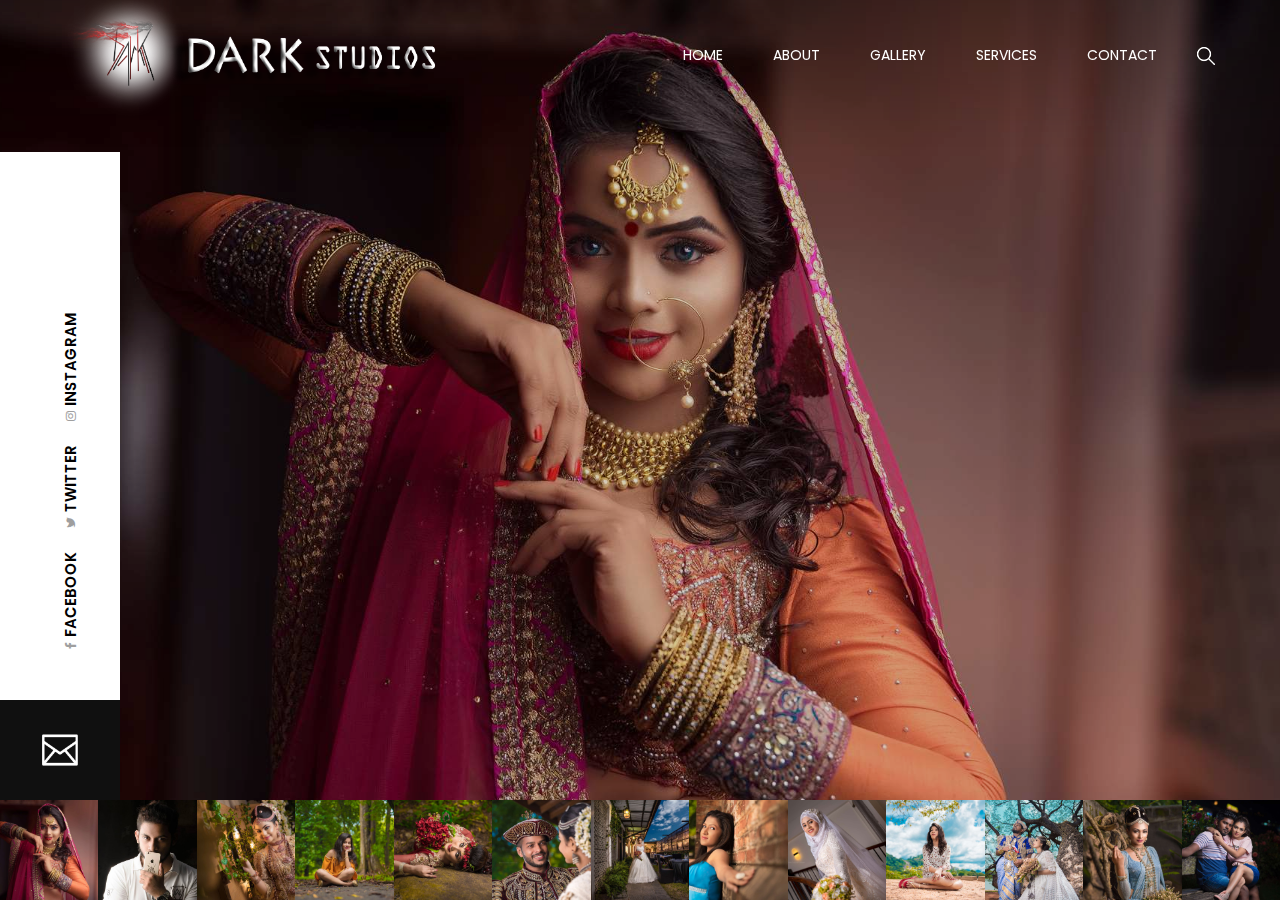
==== index.html @ 2dbd4992 "Add files via upload" ====
<!DOCTYPE html>
<html lang="en">

<head>
    <meta charset="UTF-8">
    <meta name="description" content="dark studios, we chase away your darkness, best studio in sri lanka, photographer, Videography, photography">
    <meta http-equiv="X-UA-Compatible" content="IE=edge">
    <meta name="viewport" content="width=device-width, initial-scale=1, shrink-to-fit=no">
    <!-- The above 4 meta tags *must* come first in the head; any other head content must come *after* these tags -->

    <!-- Title  -->
    <title>Dark Studios | Home</title>

    <!-- Favicon  -->
    <link rel="icon" href="img/core-img/favicon.ico">

    <!-- Core Style CSS -->
    <link rel="stylesheet" href="css/core-style.css">
    <link rel="stylesheet" href="style.css">

    <!-- Responsive CSS -->
    <link href="css/responsive.css" rel="stylesheet">

</head>

<body>
    <!-- Preloader -->
    <div id="preloader">
        <div class="showbox">
            <div class="loader">
                <svg class="circular" viewBox="25 25 50 50">
                    <circle class="path" cx="50" cy="50" r="20" fill="none" stroke-width="2" stroke-miterlimit="10"/>
                </svg>
            </div>
        </div>
        <div class="questions-area text-center">
            <p>Did you know?</p>
            <ul>
                <li>The largest photography competition is 353,768 entries.</li>
                <li>Photography is the toughest profession in the world.</li>
                <li>The world’s largest photo album by dimensions was 13 ft 11.5 in x 17 ft.</li>
                <li>The world’s largest photo mosaic featured 176,175 pictures.</li>
                <li>The world’s largest camera lens was a 5200mm lens attached to a canon.</li>
            </ul>
        </div>
    </div>

    <!-- Gradient Background Overlay -->
    <div class="gradient-background-overlay"></div>

    <!-- Header Area Start -->
    <header class="header-area">
        <div class="container-fluid h-100">
            <div class="row h-100 align-items-center">
                <div class="col-12 h-100">
                    <div class="main-menu h-100">
                        <nav class="navbar h-100 navbar-expand-lg">
                            <!-- Logo Area  -->
                            <a class="navbar-brand" href="index.html"><img src="img/core-img/logo.png" width="450px" alt="Logo"></a>

                            <button class="navbar-toggler" type="button" data-toggle="collapse" data-target="#studioMenu" aria-controls="studioMenu" aria-expanded="false" aria-label="Toggle navigation"><i class="fa fa-bars"></i> Menu</button>

                            <div class="collapse navbar-collapse" id="studioMenu">
                                <!-- Menu Area Start  -->
                                <ul class="navbar-nav ml-auto">
                                    <li class="nav-item active">
                                        <a class="nav-link" href="index.html">Home <span class="sr-only">(current)</span></a>
                                    </li>
                                    <li class="nav-item">
                                        <a class="nav-link" href="about-me.html">About</a>
                                    </li>
                                    <li class="nav-item">
                                        <a class="nav-link" href="portfolio.html">Gallery</a>
                                    </li>
                                    <li class="nav-item">
                                        <a class="nav-link" href="blog.html">Services</a>
                                    </li>
                                    <li class="nav-item">
                                        <a class="nav-link" href="contact.html">contact</a>
                                    </li>
                                </ul>
                                <!-- Search Form -->
                                <div class="header-search-form ml-auto">
                                    <form action="#">
                                        <input type="search" class="form-control" placeholder="Input your keyword then press enter..." id="search" name="search">
                                        <input class="d-none" type="submit" value="submit">
                                    </form>
                                </div>
                                <!-- Search btn -->
                                <div id="searchbtn">
                                    <img src="img/core-img/search.png" alt="">
                                </div>
                            </div>
                        </nav>
                    </div>
                </div>
            </div>
        </div>
    </header>
    <!-- Header Area End -->

    <!-- Social Sidebar Area Start -->
    <div class="social-sidebar-area bg-white">
        <!-- Social Area -->
        <div class="social-info-area">
            <a href="https://www.facebook.com/dark.studios/" data-toggle="tooltip" data-placement="right" title="Facebook"><i class="fa fa-facebook" aria-hidden="true"></i> <span>Facebook</span></a>
            <a href="https://twitter.com/HareeshwarDark" data-toggle="tooltip" data-placement="right" title="Twitter"><i class="fa fa-twitter" aria-hidden="true"></i> <span>Twitter</span></a>
            <a href="https://www.instagram.com/dark_studios2014/" data-toggle="tooltip" data-placement="right" title="Instagram"><i class="fa fa-instagram" aria-hidden="true"></i> <span>Instagram</span></a>

        </div>
        <!-- Message Box -->
        <div class="message-box">
            <a href="#" data-toggle="modal" data-target=".contact-modal-lg"><img src="img/core-img/envelope.png" alt=""></a>
        </div>
    </div>
    <!-- Social Sidebar Area End -->
    
    <!-- ***** Welcome Area Start ***** -->
    <section class="welcome-area">
        <div class="carousel h-100 slide" data-ride="carousel" id="welcomeSlider">
            <!-- Carousel Inner -->
            <div class="carousel-inner h-100">

                <div class="carousel-item h-100 bg-img active" style="background-image: url(img/bg-img/1.jpg);">
                    <!-- <div class="carousel-content h-100">
                        <div class="slide-text">
                            <span></span>
                            <h2>Hello..</h2>
                        </div>
                    </div> -->
                </div>

                <div class="carousel-item h-100 bg-img" style="background-image: url(img/bg-img/2.jpg);">
<!--                     <div class="carousel-content h-100">
                        <div class="slide-text">
                            <span></span>
                            <h2>I'm Harishwar DARK</h2>
                        </div>
                    </div> -->
                </div>
                <div class="carousel-item h-100 bg-img" style="background-image: url(img/bg-img/3.jpg);">
<!--                     <div class="carousel-content h-100">
                        <div class="slide-text">
                            <span></span>
                            <h2>Welcome to Dark Studios</h2>
                        </div>
                    </div> -->
                </div>
                <div class="carousel-item h-100 bg-img" style="background-image: url(img/bg-img/4.jpg);">
<!--                     <div class="carousel-content h-100">
                        <div class="slide-text">
                            <span></span>
                            <h2>We chase away your DARKNESS</h2>
                        </div>
                    </div> -->
                </div>
                <div class="carousel-item h-100 bg-img" style="background-image: url(img/bg-img/5.jpg);">
<!--                     <div class="carousel-content h-100">
                        <div class="slide-text">
                            <span></span>
                            <h2>Epic Photoshoots</h2>
                        </div>
                    </div> -->
                </div>
                <div class="carousel-item h-100 bg-img" style="background-image: url(img/bg-img/6.jpg);">
<!--                     <div class="carousel-content h-100">
                        <div class="slide-text">
                            <span></span>
                            <h2>Beautiful Freeshoots</h2>
                        </div>
                    </div> -->
                </div>
                <div class="carousel-item h-100 bg-img" style="background-image: url(img/bg-img/7.jpg);">
<!--                     <div class="carousel-content h-100">
                        <div class="slide-text">
                            <span></span>
                            <h2>Wedding Photography</h2>
                        </div>
                    </div> -->
                </div>
                <div class="carousel-item h-100 bg-img" style="background-image: url(img/bg-img/8.jpg);">
<!--                     <div class="carousel-content h-100">
                        <div class="slide-text">
                            <span></span>
                            <h2>Videography</h2>
                        </div>
                    </div> -->
                </div>
                <div class="carousel-item h-100 bg-img" style="background-image: url(img/bg-img/9.jpg);">
                    <div class="carousel-content h-100">
                        <div class="slide-text">
                            <span></span>
                            <h2>It is our Passion</h2>
                        </div>
                    </div>
                </div>
                <div class="carousel-item h-100 bg-img" style="background-image: url(img/bg-img/10.jpg);">
<!--                     <div class="carousel-content h-100">
                        <div class="slide-text">
                            <span></span>
                            <h2>An Imagination</h2>
                        </div>
                    </div> -->
                </div>
                <div class="carousel-item h-100 bg-img" style="background-image: url(img/bg-img/11.jpg);">
<!--                     <div class="carousel-content h-100">
                        <div class="slide-text">
                            <span></span>
                            <h2>Something Unique</h2>
                        </div>
                    </div> -->
                </div>
                <div class="carousel-item h-100 bg-img" style="background-image: url(img/bg-img/12.jpg);">
<!--                     <div class="carousel-content h-100">
                        <div class="slide-text">
                            <span></span>
                            <h2>and yet Beautiful</h2>
                        </div>
                    </div> -->
                </div>
                <div class="carousel-item h-100 bg-img" style="background-image: url(img/bg-img/13.jpg);">
<!--                     <div class="carousel-content h-100">
                        <div class="slide-text">
                            <span></span>
                            <h2>High-end Retouching</h2>
                        </div>
                    </div> -->
                </div>
            </div>
            <!-- Carousel Indicators -->
            <ol class="carousel-indicators">
                <li data-target="#welcomeSlider" data-slide-to="0" class="active bg-img" style="background-image: url(img/bg-img/1.jpg);"></li>
                <li data-target="#welcomeSlider" data-slide-to="1" class="bg-img" style="background-image: url(img/bg-img/2.jpg);"></li>
                <li data-target="#welcomeSlider" data-slide-to="2" class="bg-img" style="background-image: url(img/bg-img/3.jpg);"></li>
                <li data-target="#welcomeSlider" data-slide-to="3" class="bg-img" style="background-image: url(img/bg-img/4.jpg);"></li>
                <li data-target="#welcomeSlider" data-slide-to="4" class="bg-img" style="background-image: url(img/bg-img/5.jpg);"></li>
                <li data-target="#welcomeSlider" data-slide-to="5" class="bg-img" style="background-image: url(img/bg-img/6.jpg);"></li>
                <li data-target="#welcomeSlider" data-slide-to="6" class="bg-img" style="background-image: url(img/bg-img/7.jpg);"></li>
                <li data-target="#welcomeSlider" data-slide-to="7" class="bg-img" style="background-image: url(img/bg-img/8.jpg);"></li>
                <li data-target="#welcomeSlider" data-slide-to="8" class="bg-img" style="background-image: url(img/bg-img/9.jpg);"></li>
                <li data-target="#welcomeSlider" data-slide-to="9" class="bg-img" style="background-image: url(img/bg-img/10.jpg);"></li>
                <li data-target="#welcomeSlider" data-slide-to="10" class="bg-img" style="background-image: url(img/bg-img/11.jpg);"></li>
                <li data-target="#welcomeSlider" data-slide-to="11" class="bg-img" style="background-image: url(img/bg-img/12.jpg);"></li>
                <li data-target="#welcomeSlider" data-slide-to="12" class="bg-img" style="background-image: url(img/bg-img/13.jpg);"></li>
            </ol>
        </div>
    </section>
    <!-- ***** Welcome Area End ***** -->

    <!-- ***** Contact Area Start ***** -->
    <div class="contact-popup-form" id="contact-modal-lg">
        <div class="modal fade contact-modal-lg" tabindex="-1" role="dialog" aria-labelledby="contact-modal-lg" aria-hidden="true">
            <div class="modal-dialog modal-lg modal-dialog-centered">
                <div class="modal-content">
                    <div class="container-fluid">
                        <div class="row">
                            <div class="col-12">
                                <div class="contact-heading-text text-center mb-30">
                                    <span></span>
                                    <h2>Contact Me ;)</h2>
                                </div>
                            </div>
                        </div>
                    </div>
                    <!-- Contact Form Area -->
                    <div class="contact-form-area">
                        <div class="container-fluid">
                            <form action="#" method="post">
                                <div class="row">
                                    <div class="col-12 col-md-4">
                                        <input type="text" class="form-control" name="name" id="name" placeholder="Your Name">
                                    </div>
                                    <div class="col-12 col-md-4">
                                        <input type="email" class="form-control" name="email" id="email" placeholder="Your Email">
                                    </div>
                                    <div class="col-12 col-md-4">
                                        <input type="text" class="form-control" name="subject" id="subject" placeholder="Subject">
                                    </div>
                                    <div class="col-12">
                                        <textarea name="message" class="form-control" id="message" cols="30" rows="10" placeholder="Message"></textarea>
                                    </div>
                                    <div class="col-12 text-center">
                                        <button type="submit" class="btn studio-btn mt-3"><img src="img/core-img/logo-icon.png" alt=""> Send</button>
                                    </div>
                                </div>
                            </form>
                        </div>
                    </div>
                </div>
            </div>
        </div>
    </div>
    <!-- ***** Contact Area End ***** -->



    <!-- jQuery (Necessary for All JavaScript Plugins) -->
    <script src="js/jquery/jquery-2.2.4.min.js"></script>
    <!-- Popper js -->
    <script src="js/popper.min.js"></script>
    <!-- Bootstrap js -->
    <script src="js/bootstrap.min.js"></script>
    <!-- Plugins js -->
    <script src="js/plugins.js"></script>
    <!-- Active js -->
    <script src="js/active.js"></script>

</body>

</html>
---- css/core-style.css ----
/* [Master Stylesheet] */

/* ------------- Index of Stylesheet -------------
:: 1.0 Import Web Fonts
:: 2.0 Import All CSS
:: 3.0 Common/Base CSS
:: 4.0 Header Area CSS
:: 5.0 Sidebar Area CSS
:: 6.0 Welcome Area CSS
:: 7.0 About Me Area CSS
:: 8.0 Follow Instagram Area CSS
:: 9.0 Footer Area CSS
:: 10.0 Portfolio Area CSS
:: 11.0 Blog & Contact Area CSS
:: 12.0 Elements Area CSS
------------------------------------------------ */

/* :: 1.0 Import Web Fonts */

@import url('https://fonts.googleapis.com/css?family=Poppins:300,400,500,600,700');

/* :: 2.0 Import All CSS */

@import '../css/bootstrap.min.css';
@import '../css/owl.carousel.css';
@import '../css/font-awesome.min.css';
@import '../css/pe-icon-7-stroke.css';
@import '../css/magnific-popup.css';
@import '../css/animate.css';

/* :: 3.0 Common/Base CSS */

* {
    margin: 0;
    padding: 0;
}

body {
    font-family: 'Poppins', sans-serif;
    font-weight: 400;
    overflow-x: hidden;
}

h1,
h2,
h3,
h4,
h5,
h6 {
    color: #1d1d1d;
    line-height: 1.2;
    font-family: 'Poppins', sans-serif;
    font-weight: 500;
}

p {
    color: #838383;
    font-size: 15px;
    line-height: 2;
    font-family: 'Poppins', sans-serif;
    font-weight: 400;
}

a:focus {
    outline: 0 solid;
}

a,
a:hover,
a:focus {
    -webkit-transition: all 500ms ease 0s;
    transition: all 500ms ease 0s;
    text-decoration: none;
    outline: none;
    font-size: 14px;
    color: #000;
    font-family: 'Poppins', sans-serif;
    font-weight: 400;
}

#preloader {
    position: fixed;
    z-index: 9999;
    width: 100%;
    height: 100%;
    background-color: #f2f4f8;
    top: 0;
    left: 0;
    display: -webkit-box;
    display: -ms-flexbox;
    display: flex;
    -webkit-box-pack: center;
    -ms-flex-pack: center;
    justify-content: center;
    -webkit-box-align: center;
    -ms-flex-align: center;
    align-items: center;
}

.questions-area ul li {
    display: none;
    font-size: 14px;
    font-weight: 500;
    color: #1d1d1d;
    -webkit-transition-duration: 500ms;
    transition-duration: 500ms;
}

.questions-area ul li.question-show {
    display: block;
}

.questions-area {
    padding: 0 15px;
    position: absolute;
    bottom: 100px;
    z-index: 15;
    width: 100%;
    height: auto;
    left: 0;
}

.questions-area p {
    margin-bottom: 0;
}

.showbox {
    position: relative;
    top: 0;
    bottom: 0;
    left: 0;
    right: 0;
    padding: 0;
}

.loader {
    position: relative;
    margin: 0 auto;
    width: 60px;
}

.loader:before {
    content: '';
    display: block;
    padding-top: 100%;
}

.circular {
    -webkit-animation: rotate 2s linear infinite;
    animation: rotate 2s linear infinite;
    height: 100%;
    -webkit-transform-origin: center center;
    transform-origin: center center;
    width: 100%;
    position: absolute;
    top: 0;
    bottom: 0;
    left: 0;
    right: 0;
    margin: auto;
}

.path {
    stroke-dasharray: 1, 200;
    stroke-dashoffset: 0;
    -webkit-animation: dash 1.5s ease-in-out infinite, color 6s ease-in-out infinite;
    animation: dash 1.5s ease-in-out infinite, color 6s ease-in-out infinite;
    stroke-linecap: round;
}

@-webkit-keyframes rotate {
    100% {
        -webkit-transform: rotate(360deg);
        transform: rotate(360deg);
    }
}

@keyframes rotate {
    100% {
        -webkit-transform: rotate(360deg);
        transform: rotate(360deg);
    }
}

@-webkit-keyframes dash {
    0% {
        stroke-dasharray: 1, 200;
        stroke-dashoffset: 0;
    }
    50% {
        stroke-dasharray: 89, 200;
        stroke-dashoffset: -35px;
    }
    100% {
        stroke-dasharray: 89, 200;
        stroke-dashoffset: -124px;
    }
}

@keyframes dash {
    0% {
        stroke-dasharray: 1, 200;
        stroke-dashoffset: 0;
    }
    50% {
        stroke-dasharray: 89, 200;
        stroke-dashoffset: -35px;
    }
    100% {
        stroke-dasharray: 89, 200;
        stroke-dashoffset: -124px;
    }
}

@-webkit-keyframes color {
    100%,
    0% {
        stroke: #d62d20;
    }
    40% {
        stroke: #0057e7;
    }
    66% {
        stroke: #008744;
    }
    80%,
    90% {
        stroke: #ffa700;
    }
}

@keyframes color {
    100%,
    0% {
        stroke: #d62d20;
    }
    40% {
        stroke: #0057e7;
    }
    66% {
        stroke: #008744;
    }
    80%,
    90% {
        stroke: #ffa700;
    }
}

ul,
ol {
    margin: 0;
}

ol li,
ul li {
    list-style: outside none none;
}

img {
    height: auto;
    max-width: 100%;
}

.studio-table {
    display: table;
    z-index: 9;
    position: absolute;
    width: 100%;
    height: 100%;
    margin: 0;
}

.studio-table-cell {
    display: table-cell;
    vertical-align: middle;
}

.mt-15 {
    margin-top: 15px;
}

.mt-30 {
    margin-top: 30px;
}

.mt-50 {
    margin-top: 50px;
}

.mt-70 {
    margin-top: 70px;
}

.mt-100 {
    margin-top: 100px;
}

.mb-15 {
    margin-bottom: 15px;
}

.mb-30 {
    margin-bottom: 30px;
}

.mb-50 {
    margin-bottom: 50px;
}

.ml-15 {
    margin-left: 15px;
}

.ml-30 {
    margin-left: 30px;
}

.mr-15 {
    margin-right: 15px;
}

.mr-30 {
    margin-right: 30px;
}

.mb-70 {
    margin-bottom: 70px;
}

.mb-100 {
    margin-bottom: 100px;
}

.bg-img {
    background-position: center center;
    background-size: cover;
    background-repeat: no-repeat;
}

.bg-gray {
    background-color: #f6f6f6;
}

.bg-transparent {
    background-color: transparent;
}

.bg-transparent-dark {
    background-color: rgba(0, 0, 0, 0.5) !important;
}

.bg-transparent-light {
    background-color: rgba(255, 255, 255, 0.5) !important;
}

.font-bold {
    font-weight: 700;
}

.font-light {
    font-weight: 300;
}

.height-500 {
    height: 500px !important;
}

.height-600 {
    height: 600px !important;
}

.height-700 {
    height: 700px !important;
}

.height-800 {
    height: 800px !important;
}

#scrollUp {
    background-color: #222;
    border-radius: 0;
    bottom: 100px;
    box-shadow: 0 2px 6px 0 rgba(0, 0, 0, 0.3);
    color: #fff;
    font-size: 24px;
    height: 40px;
    line-height: 40px;
    right: 0;
    text-align: center;
    width: 35px;
}

.section_padding_100 {
    padding: 100px 0;
}

.section_padding_50 {
    padding: 50px 0;
}

.section_padding_100_70 {
    padding: 100px 0 70px;
}

.section_padding_100_50 {
    padding: 100px 0 50px;
}

.section_padding_100_0 {
    padding: 100px 0 0;
}

.section_padding_0_100 {
    padding: 0 0 100px;
}

.section_heading {
    margin-bottom: 50px;
    position: relative;
    z-index: 1;
}

.section_heading h2 {
    font-size: 48px;
    margin-bottom: 0;
    text-transform: uppercase;
}

.section_heading.text-left {
    text-align: left !important;
}

.studio-btn {
    display: inline-block;
    color: #fff;
    background-color: #1d1d1d;
    height: 52px;
    padding: 0 15px;
    border-radius: 0;
    line-height: 52px;
    font-size: 16px;
    min-width: 140px;
}

.studio-btn > img {
    padding-right: 5px;
}

.studio-btn:hover,
.studio-btn:focus {
    color: #fff;
    font-size: 16px;
}

/* :: 4.0 Header Area CSS */

.header-area {
    width: 100%;
    height: 110px;
    position: fixed;
    z-index: 1000;
    top: 0;
    left: 0;
    padding: 0 34px;
}

#searchbtn {
    cursor: pointer;
    margin-left: 15px;
}

.header-search-form,
.search-form-on .navbar-nav {
    display: none;
}

.search-form-on .header-search-form {
    display: block;
}

.header-area .main-menu .nav-link {
    font-size: 14px;
    text-transform: uppercase;
    color: #ffffff;
    padding: 0 25px;
}

.header-area .main-menu .nav-link:hover,
.header-area .main-menu .nav-link:focus {
    color: #fff;
}

.dropdown-menu.show {
    border: none;
    padding: 15px 0;
    box-shadow: 0 5px 40px rgba(0, 0, 0, 0.15);
    margin-top: 15px;
}

.dropdown-item {
    text-transform: uppercase;
    font-size: 13px;
}

.dropdown-item:hover {
    color: #000;
    font-size: 13px;
}

.header-search-form form input {
    width: 600px;
    height: 35px;
    padding: 5px 15px;
    font-size: 12px;
    color: #fff;
    border: none;
    background-color: transparent;
    border: 2px solid rgba(255, 255, 255, 0.6);
    border-radius: 30px;
    -webkit-transition-duration: 500ms;
    transition-duration: 500ms;
}

.header-search-form form input:focus {
    box-shadow: none;
    border-color: rgba(255, 255, 255, 1);
    background-color: transparent;
}

.gradient-background-overlay {
    position: fixed;
    z-index: 3;
    top: 0;
    left: 0;
    width: 100%;
    height: 150px;
}

.gradient-background-overlay:before {
    content: "";
    position: absolute;
    height: 150px;
    width: 100%;
    z-index: -1;
    top: 0;
    left: 0;
    background: rgba(0, 0, 0, 0.3);
    background: -webkit-linear-gradient(top, rgba(0, 0, 0, 0.3) 0%, rgba(0, 0, 0, 0.01) 90%, rgba(0, 0, 0, 0) 100%);
    background: linear-gradient(to bottom, rgba(0, 0, 0, 0.3) 0%, rgba(0, 0, 0, 0.01) 90%, rgba(0, 0, 0, 0) 100%);
}

/* :: 5.0 Sidebar Area CSS */

.social-sidebar-area {
    width: 120px;
    height: 72%;
    background-color: transparent;
    position: fixed;
    bottom: 100px;
    left: 0;
    z-index: 100;
    overflow: hidden;
}

.social-info-area {
    display: -webkit-box;
    display: -ms-flexbox;
    display: flex;
    -webkit-transform: rotate(-90deg);
    transform: rotate(-90deg);
    position: absolute;
    bottom: 300px;
    left: -110px;
    z-index: 10;
    -webkit-box-pack: center;
    -ms-flex-pack: center;
    justify-content: center;
    -webkit-box-align: center;
    -ms-flex-align: center;
    align-items: center;
}

.social-info-area a {
    text-transform: uppercase;
    font-size: 15px;
    font-weight: 600;
    display: -webkit-box;
    display: -ms-flexbox;
    display: flex;
    -webkit-box-align: center;
    -ms-flex-align: center;
    align-items: center;
    padding: 12px;
    line-height: 1;
}

.social-info-area a i {
    font-size: 12px;
    color: #9f9f9f;
    margin-right: 5px;
}

.message-box > a {
    width: 120px;
    height: 100px;
    position: absolute;
    left: 0;
    bottom: 0;
    background-color: #101010;
    text-align: center;
    color: #fff;
    font-size: 30px;
    display: -moz-flex;
    display: -ms-flex;
    display: -o-flex;
    display: -webkit-box;
    display: -ms-flexbox;
    display: flex;
    -webkit-box-align: center;
    -ms-flex-align: center;
    align-items: center;
    -webkit-box-pack: center;
    -ms-flex-pack: center;
    justify-content: center;
}

.message-box > a > img {
    max-width: 40px;
}

/* :: 6.0 Welcome Area CSS */

.welcome-area {
    position: relative;
    z-index: 2;
    width: 100%;
    height: 100vh !important;
}

.carousel-indicators {
    position: fixed;
    right: 0;
    bottom: 0;
    left: 0;
    width: 100%;
    height: auto;
    margin: 0;
    z-index: 9999;
}

.carousel-indicators li {
    width: 100%;
    height: 100px;
    margin-right: 0;
    margin-left: 0;
    text-indent: -9999999px;
    background-color: #fff;
    cursor: pointer;
    -webkit-transition-duration: 500ms;
    transition-duration: 500ms;
}

.carousel-indicators li:after,
.carousel-indicators li:before {
    display: none;
}

.carousel-indicators li.active:after {
    content: '';
    display: block;
    width: 16px;
    height: 16px;
    top: -26px;
    z-index: 1100;
    position: absolute;
    background-image: url(../img/core-img/active.png);
}

.carousel-item:after {
    position: absolute;
    width: 100%;
    height: 100%;
    top: 0;
    left: 0;
    background-color: rgba(0, 0, 0, 0.17);
    content: '';
    z-index: -1;
}

.carousel-content {
    display: -webkit-box;
    display: -ms-flexbox;
    display: flex;
    -webkit-box-align: center;
    -ms-flex-align: center;
    align-items: center;
}

.slide-text {
    padding: 25px 30px 15px;
    border-left: 3px solid #fff;
    margin-left: 200px;
    background-color: rgba(255, 255, 255, 0.2);
    display: -webkit-box;
    display: -ms-flexbox;
    display: flex;
    -webkit-box-align: baseline;
    -ms-flex-align: baseline;
    align-items: baseline;
    margin-top: -100px;
}

.slide-text h2 {
    margin-bottom: 0;
    font-size: 36px;
    color: #fff;
    line-height: 1;
}

.slide-text span {
    font-size: 100px;
    color: #fff;
    line-height: 1;
    font-weight: 100;
}

/* :: 7.0 About Me Area CSS */

.about-content span {
    width: 30px;
    height: 2px;
    background-color: #bebebe;
    margin: 0 auto 30px;
    display: block;
}

.about-content h2 {
    margin-bottom: 40px;
    font-size: 36px;
}

.single-service-area img {
    margin-bottom: 50px;
}

.single-service-area h5 {
    margin-bottom: 20px;
}

.single-pie-bar h6 {
    margin-top: 15px;
    margin-bottom: 0;
}

/* :: 8.0 Follow Instagram Area CSS */

.follow-me-instagram-area {
    border-top: 1px solid #dcdcdc;
    margin-bottom: 80px;
}

.follow-me-title h5 {
    margin: 30px 0;
    font-size: 18px;
}

.single-instagram-feeds a {
    position: absolute;
    width: 100%;
    height: 100%;
    background-color: rgba(34, 34, 34, 0.7);
    top: 0;
    display: -webkit-box;
    display: -ms-flexbox;
    display: flex;
    -webkit-box-align: center;
    -ms-flex-align: center;
    align-items: center;
    color: #fff;
    font-size: 30px;
    -webkit-box-pack: center;
    -ms-flex-pack: center;
    justify-content: center;
    opacity: 0;
    -ms-filter: "progid:DXImageTransform.Microsoft.Alpha(Opacity=0)";
    -webkit-transition-duration: 500ms;
    transition-duration: 500ms;
}

.single-instagram-feeds:hover a {
    opacity: 1;
    -ms-filter: "progid:DXImageTransform.Microsoft.Alpha(Opacity=100)";
}

/* :: 9.0 Footer Area CSS */

.footer-area {
    position: fixed;
    z-index: 100;
    background-color: #1d1d1d;
    height: 80px;
    width: 100%;
    padding: 0 35px;
    bottom: 0;
    left: 0;
}

.single-footer-content {
    display: -webkit-box;
    display: -ms-flexbox;
    display: flex;
    -webkit-box-align: center;
    -ms-flex-align: center;
    align-items: center
}

.single-footer-content > a {
    font-size: 14px;
    font-weight: 600;
    color: #fff;
    margin-left: 5px;
    line-height: 1;
}

/* :: 10.0 Portfolio Area CSS */

.gallery_area {
    height: calc(100% - 380px);
    width: calc(100% - 245px);
    overflow-y: scroll;
    position: fixed;
    z-index: 1;
    top: 200px;
    left: 185px;
    right: 60px;
    padding-right: 45px;
}

.portfolio-menu button {
    background-color: transparent;
    font-size: 15px;
    color: #838383;
    padding: 0 20px;
    -webkit-transition-duration: 500ms;
    transition-duration: 500ms;
}

.portfolio-menu button.active,
.portfolio-menu button:hover {
    color: #1d1d1d;
}

.portfolio-menu button:focus {
    box-shadow: none;
}

.gallery_menu {
    margin-bottom: 100px;
}

.column_single_gallery_item {
    margin-bottom: 30px;
}

.column_single_gallery_item img {
    width: 100%;
}

.hover_overlay {
    position: absolute;
    width: calc(100% - 30px);
    height: 100%;
    background-color: rgba(0, 0, 0, 0.3);
    top: 0;
    left: 15px;
    display: -webkit-box;
    display: -ms-flexbox;
    display: flex;
    -webkit-box-align: center;
    -ms-flex-align: center;
    align-items: center;
    -webkit-box-pack: center;
    -ms-flex-pack: center;
    justify-content: center;
    opacity: 0;
    -ms-filter: "progid:DXImageTransform.Microsoft.Alpha(Opacity=0)";
    -webkit-transition-duration: 500ms;
    transition-duration: 500ms;
}

.hover_overlay a {
    font-size: 30px;
    color: #fff;
}

.column_single_gallery_item:hover .hover_overlay {
    opacity: 1;
    -ms-filter: "progid:DXImageTransform.Microsoft.Alpha(Opacity=100)";
}

/* :: 11.0 Blog & Contact Area CSS */

.blog-content span,
.contact-heading-text span {
    display: block;
    width: 30px;
    height: 3px;
    background-color: #bebebe;
    margin: 0 auto 30px;
}

.blog-content h2,
.contact-heading-text h2 {
    font-size: 36px;
}

.contact-heading-text h2,
.blog-content p {
    margin-bottom: 50px;
}

.post-date,
.post-date:hover,
.post-date:focus {
    display: block;
    font-size: 14px;
    margin-bottom: 5px;
    font-weight: 500;
}

.post-author,
.post-author:hover,
.post-author:focus {
    font-size: 12px;
    text-transform: uppercase;
    color: #838383;
    display: block;
    margin-bottom: 50px;
}

.pagination-area .page-link {
    color: #1d1d1d;
    border: none;
    font-size: 16px;
    font-weight: 500;
    position: relative;
    z-index: 1;
}

.page-item.active .page-link {
    z-index: 1;
    color: #1d1d1d;
    background-color: transparent;
    border-color: transparent;
    padding-right: 80px;
}

.page-item.active .page-link:after {
    content: '';
    width: 70px;
    height: 2px;
    background-color: #1d1d1d;
    position: absolute;
    bottom: 13px;
    left: 45px;
}

.contact-form-area form .form-control {
    margin-bottom: 30px;
    font-size: 14px;
    font-style: italic;
    height: 60px;
    border-bottom: 2px solid #c0c0c0;
    border-top: 0;
    border-left: 0;
    border-radius: 0;
    border-right: none;
    background-color: transparent;
    -webkit-transition-duration: 500ms;
    transition-duration: 500ms;
}

.contact-form-area form .form-control:focus {
    box-shadow: none;
    border-color: #1d1d1d;
    -webkit-transition-duration: 500ms;
    transition-duration: 500ms;
}

.contact-form-area form textarea.form-control {
    height: 200px;
}

.map-area {
    position: relative;
    z-index: 1;
    padding-bottom: 100px;
}

#googleMap {
    width: 100%;
    height: 485px;
    position: relative;
    z-index: 1;
}

.contact-core-info {
    position: absolute;
    top: 30px;
    width: 280px;
    background-color: #1d1d1d;
    z-index: 1000;
    left: -90px;
    padding: 15px 40px;
    text-align: center;
    height: calc(100% - 60px);
}

.contact-core-info img {
    margin-bottom: 50px;
}

.contact-core-info .single-footer-content {
    display: block;
    margin-bottom: 10px;
    text-align: center;
}

.contact-core-info .single-footer-content img {
    display: block;
    margin: 0 auto 10px;
}

.contact-popup-form .modal-content {
    padding: 50px;
}

.contact-popup-form .modal-content {
    padding: 50px;
    border: none;
    box-shadow: 0 5px 50px rgba(0, 0, 0, 0.15);
    background-color: rgba(255, 255, 255, 0.9);
}

/* :: 12.0 Elements Area CSS */

/* Accordians */

.elements-title h2 {
    font-size: 36px;
    margin-bottom: 100px;
}

.panel {
    background-color: #fff;
    border: 0 solid transparent;
    border-radius: 4px;
    box-shadow: 0 0 0 transparent;
    margin-bottom: 15px;
}

.single-accordion:last-of-type {
    margin-bottom: 0px;
}

.single-accordion h6 a {
    background-color: #1d1d1d;
    border-radius: 0;
    color: #fff;
    display: block;
    margin: 0;
    padding: 20px 60px 20px 20px;
    position: relative;
    font-size: 16px;
    text-transform: capitalize;
    font-weight: 500;
}

.single-accordion h6 a.collapsed {
    background-color: #aeaeae;
    color: #fff;
}

.single-accordion h6 a span {
    font-size: 10px;
    position: absolute;
    right: 20px;
    text-align: center;
    top: 25px;
}

.single-accordion h6 a.collapsed span.accor-close {
    opacity: 0;
    -ms-filter: "progid:DXImageTransform.Microsoft.Alpha(Opacity=0)";
    filter: alpha(opacity=0);
}

span.accor-open {
    opacity: 0;
    -ms-filter: "progid:DXImageTransform.Microsoft.Alpha(Opacity=0)";
    filter: alpha(opacity=0);
}

.single-accordion h6 a.collapsed span.accor-open {
    opacity: 1;
    -ms-filter: "progid:DXImageTransform.Microsoft.Alpha(Opacity=100)";
    filter: alpha(opacity=100);
}

.single-accordion h6 {
    margin-bottom: 0;
    text-transform: uppercase;
}

.single-accordion .accordion-content {
    border-top: 0 solid transparent;
    box-shadow: none;
}

.single-accordion .accordion-content p {
    padding: 20px 15px 5px;
    margin-bottom: 0;
}

/* barfiller */

.single_progress_bar {
    margin-bottom: 20px;
}

.single_progress_bar:last-of-type {
    margin-bottom: 0;
}

.barfiller {
    background: #e0e0e0;
    border: none;
    border-radius: 0;
    box-shadow: none;
    height: 2px;
    margin-bottom: 5px;
    position: relative;
    width: 100%;
}

.barfiller .fill {
    display: block;
    position: relative;
    width: 0px;
    height: 100%;
    background: #333;
    z-index: 1;
}

.barfiller .tipWrap {
    display: none;
}

.barfiller .tip {
    margin-top: 15px;
    font-size: 15px;
    color: #838383;
    left: 0px;
    position: absolute;
    z-index: 2;
    background: transparent;
}

.barfiller .tip:after {
    display: none;
}

.single_progress_bar p {
    margin-bottom: 0;
    margin-top: 10px;
}

/* Cool Facts */

.counter-area h2 {
    font-size: 36px;
}

.counter-area h6 {
    margin-bottom: 0;
    color: #838383;
}

.studio-btn.studio-btn-2 {
    background-color: transparent;
    border: 2px solid #1d1d1d;
    color: #1d1d1d;
}

.studio-btn.studio-btn-4 {
    background-color: transparent;
    border: 2px solid #aeaeae;
    color: #aeaeae;
}

/* Sonar CSS */

.carousel-indicators li.active:before {
    content: '';
    display: inline-block;
    position: absolute;
    width: 14px;
    height: 14px;
    border-radius: 50%;
    top: -25px;
    left: 1px;
    -webkit-animation: sonar-effect 1s ease-in-out .1s infinite;
    animation: sonar-effect 1s ease-in-out .1s infinite;
    z-index: 1;
    background-color: #fff;
}


@-webkit-keyframes sonar-effect {
    0% {
        opacity: 0;
        -ms-filter: "progid:DXImageTransform.Microsoft.Alpha(Opacity=0)";
    }
    50% {
        opacity: 0.5;
        -ms-filter: "progid:DXImageTransform.Microsoft.Alpha(Opacity=50)";
        box-shadow: 0 0 0 3px #fff, 0 0 5px 5px #fff, 0 0 0 5px #fff;
    }
    100% {
        box-shadow: 0 0 0 3px #fff, 0 0 5px 5px #fff, 0 0 0 5px #fff;
        -webkit-transform: scale(1.5);
        transform: scale(1.5);
        opacity: 0;
        -ms-filter: "progid:DXImageTransform.Microsoft.Alpha(Opacity=0)";
    }
}


@keyframes sonar-effect {
    0% {
        opacity: 0;
        -ms-filter: "progid:DXImageTransform.Microsoft.Alpha(Opacity=0)";
    }
    50% {
        opacity: 0.5;
        -ms-filter: "progid:DXImageTransform.Microsoft.Alpha(Opacity=50)";
        box-shadow: 0 0 0 3px #fff, 0 0 5px 5px #fff, 0 0 0 5px #fff;
    }
    100% {
        box-shadow: 0 0 0 3px #fff, 0 0 5px 5px #fff, 0 0 0 5px #fff;
        -webkit-transform: scale(1.5);
        transform: scale(1.5);
        opacity: 0;
        -ms-filter: "progid:DXImageTransform.Microsoft.Alpha(Opacity=0)";
    }
}
---- style.css ----
/* ----------------------------------------------------------
    :: Template Name: Studio - Creative Photography Template
    :: Author: Colorlib
    :: Author URL: https://colorlib.com
    :: Version: 1.0.0
    :: Created: 31 January 2018
    :: Last Updated: 31 January 2018
    ---------------------------------------------------------- */

    /* ============ PLACE YOUR CUSTOM CSS HERE ============ */
---- css/responsive.css ----
@media only screen and (min-width: 992px) and (max-width: 1199px) {
    .social-sidebar-area,
    .message-box > a {
        width: 80px;
    }
    .message-box > a {
        height: 80px;
    }
    .social-info-area {
        left: -160px;
    }
    .gallery_area {
        height: calc(100% - 380px);
        width: calc(100% - 180px);
        left: 120px;
        right: 60px;
        padding-right: 45px;
    }
    .social-sidebar-area {
        height: 65%;
    }
    .social-info-area {
        left: -25px;
        bottom: 190px;
    }
    .social-info-area > a > span {
        display: none;
    }
    .social-info-area a i {
        font-size: 14px;
        margin-right: 10px;
    }
}

@media only screen and (min-width: 768px) and (max-width: 991px) {
    .navbar {
        padding: 0;
    }
    .navbar-toggler {
        padding: 0;
        font-size: 20px;
        background-color: transparent;
        border: none;
        border-radius: 6px;
        width: 120px;
        height: 35px;
        color: #fff;
        line-height: 28px;
        margin: 38px 0;
        border: 2px solid #fff;
        font-weight: 400;
    }
    #studioMenu {
        padding: 30px;
        background-color: #1d1d1d;
        z-index: 1002;
    }
    .header-area .main-menu .nav-link {
        padding: 5px 15px;
    }
    .header-search-form form input {
        width: 570px;
        margin-bottom: 15px;
    }
    .social-sidebar-area,
    .message-box > a {
        width: 80px;
    }
    .message-box > a {
        height: 80px;
    }
    .social-sidebar-area {
        bottom: 50px;
        height: 70%;
    }
    .social-info-area {
        left: -25px;
        bottom: 190px;
    }
    .social-info-area > a > span {
        display: none;
    }
    .social-info-area a i {
        font-size: 14px;
        margin-right: 10px;
    }
    .slide-text {
        margin-left: 120px;
        margin-top: -50px;
    }
    .carousel-indicators li {
        height: 50px;
    }
    .slide-text span {
        font-size: 60px;
    }
    .gallery_area {
        height: calc(100% - 380px);
        width: calc(100% - 130px);
        left: 100px;
        right: 30px;
        padding-right: 30px;
    }
    .portfolio-menu button {
        padding: 0 10px;
    }
    .counter-area h2 {
        font-size: 24px;
    }
    .counter-area h6 {
        font-size: 12px;
    }
    .elements-title h2 {
        font-size: 24px;
        margin-bottom: 50px;
    }
}

@media only screen and (min-width: 320px) and (max-width: 767px) {
    p {
        font-size: 14px;
    }
    .navbar {
        padding: 0;
    }
    .navbar-toggler {
        padding: 0;
        font-size: 16px;
        background-color: transparent;
        border-radius: 6px;
        width: 90px;
        height: 30px;
        color: #fff;
        line-height: 28px;
        margin: 20px 0;
        border: 2px solid #fff;
        font-weight: 400;
    }
    #studioMenu {
        padding: 20px;
        background-color: #1d1d1d;
        z-index: 1002;
    }
    .header-area .main-menu .nav-link {
        padding: 5px 15px;
    }
    .header-search-form form input {
        width: 570px;
        margin-bottom: 15px;
    }
    .header-area {
        height: 70px;
        padding: 0 0;
    }
    .navbar-brand {
        margin-right: 0;
        max-width: 100px;
    }
    .header-search-form form input {
        width: 100%;
        margin-bottom: 15px;
        font-size: 10px;
    }
    .social-sidebar-area,
    .message-box > a {
        width: 50px;
    }
    .message-box > a {
        height: 50px;
    }
    .social-sidebar-area {
        bottom: 40px;
    }
    .carousel-indicators li {
        height: 40px;
    }
    .social-info-area {
        left: -27px;
        bottom: 130px;
    }
    .social-info-area > a > span {
        display: none;
    }
    .gradient-background-overlay,
    .gradient-background-overlay:before {
        height: 90px;
    }
    .slide-text {
        padding: 15px 15px 10px;
        margin-left: 65px;
        margin-top: -40px;
    }
    .slide-text span {
        font-size: 24px;
    }
    .slide-text h2 {
        font-size: 16px;
    }
    .contact-popup-form .modal-content {
        padding: 15px;
    }
    .blog-content h2,
    .contact-heading-text h2 {
        font-size: 20px;
    }
    .contact-heading-text h2,
    .blog-content p {
        margin-bottom: 30px;
    }
    .modal-dialog {
        width: 240px;
        margin: 30px auto;
    }
    .about-content h2 {
        margin-bottom: 30px;
        font-size: 20px;
    }
    .single-pie-bar {
        margin-bottom: 50px;
    }
    .follow-me-instagram-area {
        border-top: 1px solid #dcdcdc;
        margin-bottom: 0;
    }
    .footer-area {
        position: relative;
        height: auto;
        padding: 30px 0 15px;
        bottom: 0;
        left: 0;
    }
    .single-footer-content {
        margin-bottom: 15px;
        -webkit-box-pack: center;
        -ms-flex-pack: center;
        justify-content: center;
    }
    .gallery_area {
        height: auto;
        width: calc(100% - 90px);
        overflow-y: auto;
        position: relative;
        z-index: 1;
        top: 100px;
        left: 60px;
        right: 15px;
        padding-right: 15px;
    }
    .portfolio-menu button {
        font-size: 12px;
        padding: 0 5px;
    }
    .gallery_menu {
        margin-bottom: 30px;
    }
    #scrollUp {
        display: none !important;
    }
    .page-item.active .page-link:after {
        width: 40px;
    }
    .page-item.active .page-link {
        padding-right: 40px;
    }
    .pagination-area .page-link {
        font-size: 14px;
    }
    .pagination-area.mb-100 {
        margin-bottom: 0;
    }
    .blog-area.mt-100,
    .about-me-area.mt-100,
    .contact-area.mt-100 {
        margin-top: 70px;
    }
    .contact-core-info {
        width: 200px;
        left: -40px;
        padding: 15px;
    }
    .single-cool-fact {
        margin-bottom: 30px;
    }
    .elements-title h2 {
        font-size: 20px;
        margin-bottom: 30px;
    }
    .studio-buttons-area .btn {
        margin-bottom: 15px;
    }
    .message-box > a > img {
        max-width: 30px;
    }
}

@media only screen and (min-width: 480px) and (max-width: 767px) {
    .modal-dialog {
        width: 320px;
    }
}

@media only screen and (min-width: 576px) and (max-width: 767px) {
    #scrollUp {
        display: block !important;
    }
    .slide-text span {
        font-size: 36px;
    }
    .slide-text h2 {
        font-size: 20px;
    }
    .modal-dialog {
        width: 450px;
    }
    .contact-popup-form .modal-content {
        padding: 50px 15px;
    }
    .portfolio-menu button {
        font-size: 14px;
    }
}
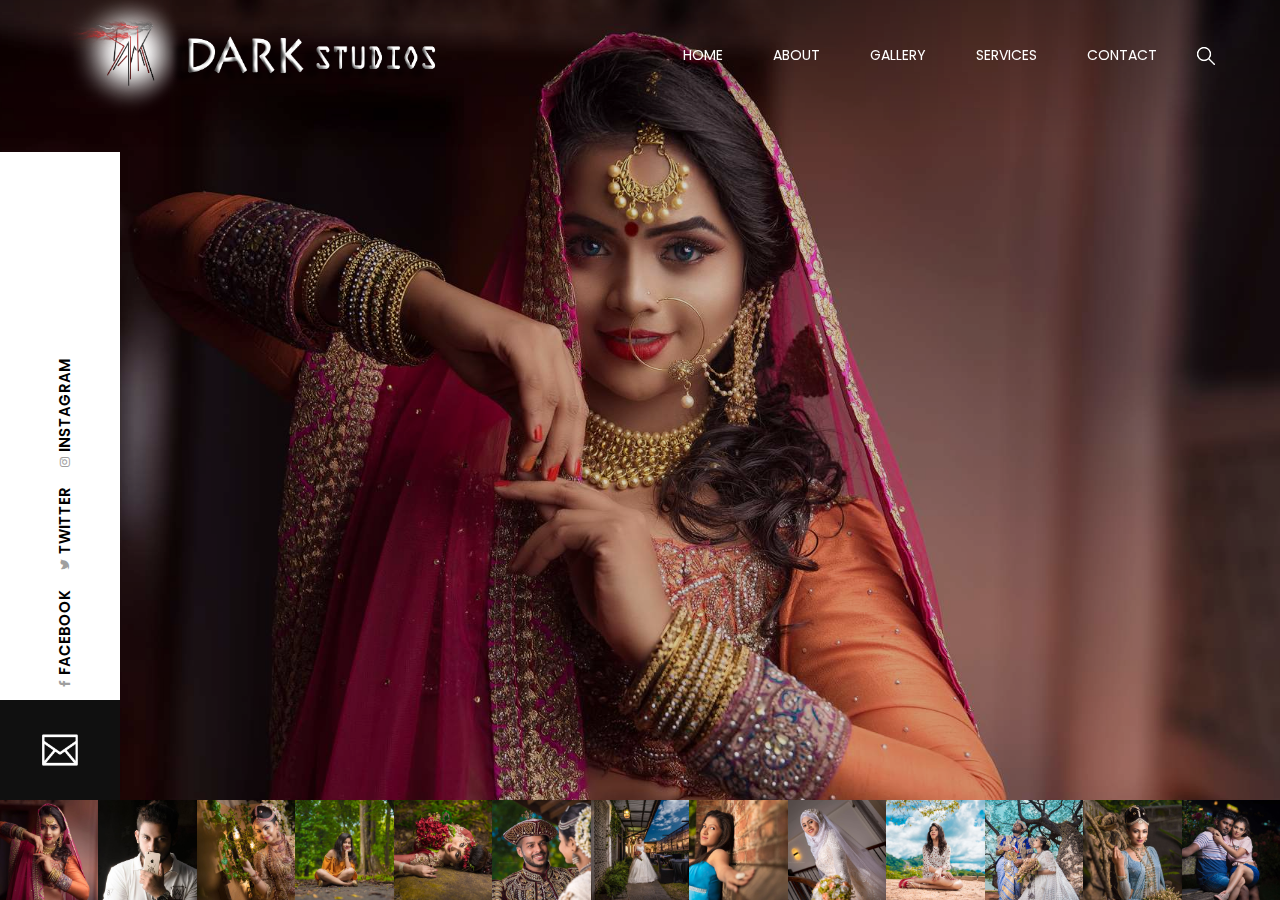
==== commit bfc82cb2: "dark studios 2021 update" ====
--- a/index.html
+++ b/index.html
@@ -103,9 +103,15 @@
     <div class="social-sidebar-area bg-white">
         <!-- Social Area -->
         <div class="social-info-area">
-            <a href="https://www.facebook.com/dark.studios/" data-toggle="tooltip" data-placement="right" title="Facebook"><i class="fa fa-facebook" aria-hidden="true"></i> <span>Facebook</span></a>
-            <a href="https://twitter.com/HareeshwarDark" data-toggle="tooltip" data-placement="right" title="Twitter"><i class="fa fa-twitter" aria-hidden="true"></i> <span>Twitter</span></a>
-            <a href="https://www.instagram.com/dark_studios2014/" data-toggle="tooltip" data-placement="right" title="Instagram"><i class="fa fa-instagram" aria-hidden="true"></i> <span>Instagram</span></a>
+            <a href="https://www.facebook.com/dark.studios/" data-toggle="tooltip" data-placement="right" title="Facebook"><i class="fa fa-facebook" aria-hidden="true"></i> 
+                <span>Facebook</span>
+            </a>
+            <a href="https://twitter.com/HareeshwarDark" data-toggle="tooltip" data-placement="right" title="Twitter"><i class="fa fa-twitter" aria-hidden="true"></i> 
+                <span>Twitter</span>
+            </a>
+            <a href="https://www.instagram.com/dark_studios2014/" data-toggle="tooltip" data-placement="right" title="Instagram"><i class="fa fa-instagram" aria-hidden="true"></i> 
+                <span>Instagram</span>
+            </a>
 
         </div>
         <!-- Message Box -->
--- a/css/core-style.css
+++ b/css/core-style.css
@@ -570,7 +570,7 @@
     -webkit-transform: rotate(-90deg);
     transform: rotate(-90deg);
     position: absolute;
-    bottom: 300px;
+    bottom: 260px;
     left: -110px;
     z-index: 10;
     -webkit-box-pack: center;
@@ -591,7 +591,7 @@
     -webkit-box-align: center;
     -ms-flex-align: center;
     align-items: center;
-    padding: 12px;
+    padding: 10px;
     line-height: 1;
 }
 
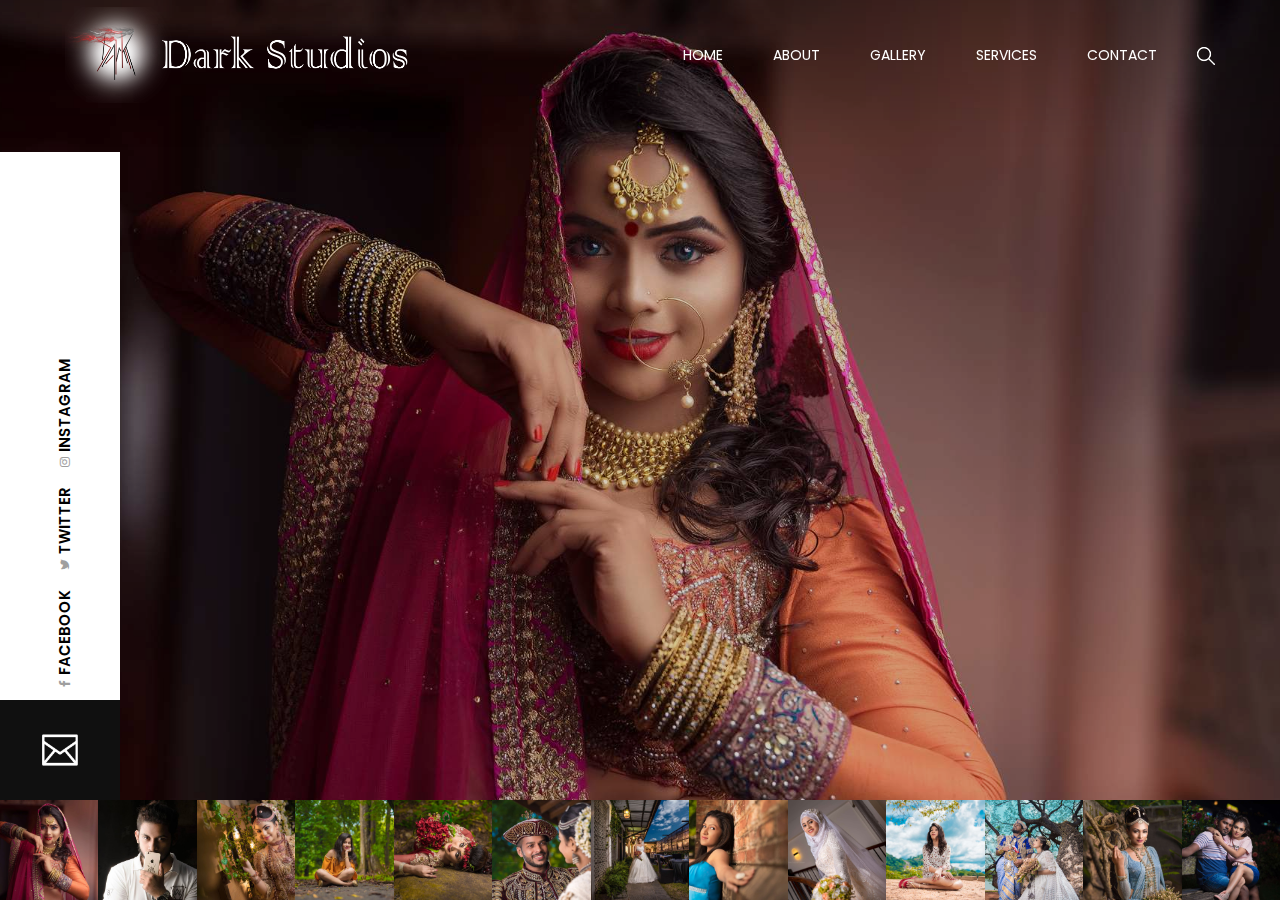
==== commit 0ac70d80: "gallery update" ====
--- a/index.html
+++ b/index.html
@@ -56,7 +56,7 @@
                     <div class="main-menu h-100">
                         <nav class="navbar h-100 navbar-expand-lg">
                             <!-- Logo Area  -->
-                            <a class="navbar-brand" href="index.html"><img src="img/core-img/logo.png" width="450px" alt="Logo"></a>
+                            <a class="navbar-brand" href="index.html"><img src="img/core-img/logo.png" width="350px" alt="Logo"></a>
 
                             <button class="navbar-toggler" type="button" data-toggle="collapse" data-target="#studioMenu" aria-controls="studioMenu" aria-expanded="false" aria-label="Toggle navigation"><i class="fa fa-bars"></i> Menu</button>
 
